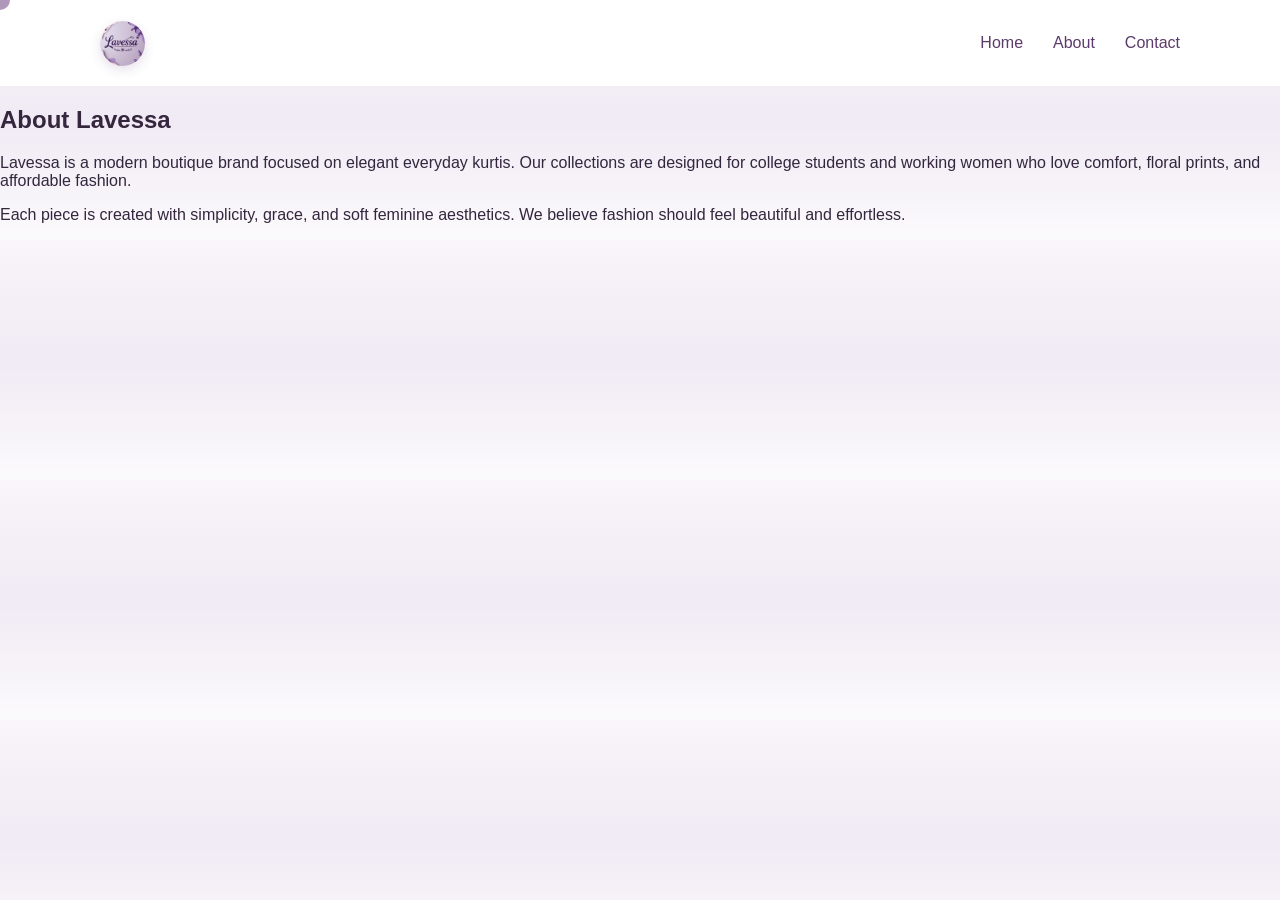
==== about.html @ 00d60cc3 "Initial commit" ====
<!DOCTYPE html>
<html>

<head>
  <meta name="viewport" content="width=device-width, initial-scale=1.0">

    <title>About Lavessa</title>
    <link rel="stylesheet" href="style.css">
</head>

<body>

    <!-- Custom Cursor -->
    <div class="custom-cursor" id="custom-cursor"></div>

    <nav>
        <img src="logo.png" class="logo">

        <ul class="menu">
            <li><a href="index.html">Home</a></li>
            <li><a href="about.html">About</a></li>
            <li><a href="contact.html">Contact</a></li>
        </ul>
    </nav>

    <section class="about-page">

        <h1>About Lavessa</h1>

        <p>
            Lavessa is a modern boutique brand focused on elegant everyday kurtis.
            Our collections are designed for college students and working women
            who love comfort, floral prints, and affordable fashion.
        </p>

        <p>
            Each piece is created with simplicity, grace, and soft feminine aesthetics.
            We believe fashion should feel beautiful and effortless.
        </p>

    </section>

    <script>
        // Custom Cursor Logic
        const cursor = document.getElementById('custom-cursor');
        const interactiveElements = document.querySelectorAll('a, button, .card');

        document.addEventListener('mousemove', (e) => {
            cursor.style.left = e.clientX + 'px';
            cursor.style.top = e.clientY + 'px';
        });

        interactiveElements.forEach(el => {
            el.addEventListener('mouseenter', () => {
                cursor.classList.add('active');
            });
            el.addEventListener('mouseleave', () => {
                cursor.classList.remove('active');
            });
        });
    </script>

</body>

</html>
---- style.css ----
/* ===== BODY ===== */
html {
  scroll-behavior: smooth;
}

body {
  margin: 0;
  font-family: 'Inter', 'Poppins', sans-serif;
  background: linear-gradient(180deg, #f9f5fa, #f0eaf4, #fbfafc);
  color: #33263d;
  cursor: none;
}

/* Custom Cursor */
.custom-cursor {
  position: fixed;
  top: 0;
  left: 0;
  width: 20px;
  height: 20px;
  border-radius: 50%;
  background-color: rgba(96, 50, 117, 0.5);
  /* Lavessa Plum with opacity */
  pointer-events: none;
  z-index: 99999;
  transform: translate(-50%, -50%);
  transition: transform 0.1s ease, background-color 0.3s ease, width 0.3s ease, height 0.3s ease;
}

.custom-cursor.active {
  transform: translate(-50%, -50%) scale(2);
  background-color: rgba(96, 50, 117, 0.2);
}

/* ===== NAVBAR ===== */
nav {
  position: sticky;
  top: 0;
  z-index: 10000;
  display: flex;
  align-items: center;
  justify-content: space-between;
  padding: 18px 100px;
  background: white;
}

.logo {
  height: 45px;
  border-radius: 24px;
  box-shadow: 0 4px 12px rgba(96, 50, 117, 0.15);
  transition: transform 0.3s ease, box-shadow 0.3s ease;
}

.logo:hover {
  transform: scale(1.05);
  box-shadow: 0 6px 16px rgba(96, 50, 117, 0.25);
}

/* ===== MENU ===== */
.menu {
  list-style: none;
  display: flex;
  gap: 30px;
  align-items: center;
}

.menu li {
  position: relative;
}

.menu a {
  text-decoration: none;
  color: #4a2b5b;
  /* Darker plum */
  font-weight: 500;
}

/* ===== DROPDOWN ===== */
.dropdown-menu {
  position: absolute;
  top: 120%;
  left: 0;
  background: white;
  border-radius: 14px;
  box-shadow: 0 14px 35px rgba(100, 50, 115, 0.18);
  padding: 10px 0;
  display: none;
  min-width: 240px;
  z-index: 10001;
}

.dropdown-menu li {
  padding: 10px 20px;
  white-space: nowrap;
}

.dropdown-menu li a {
  color: #4a2b5b;
}

.dropdown:hover .dropdown-menu {
  display: block;
}

/* ===== HERO ===== */
/* HERO SECTION */
.hero {
  position: relative;
  padding: 160px 80px;
  background: linear-gradient(135deg, #f6edf9, #efe3f7, #faf8fc);
  overflow: hidden;
}

.hero::before {
  content: "";
  position: absolute;
  width: 700px;
  height: 700px;
  background: #e6d5f3;
  border-radius: 50%;
  top: -250px;
  right: -250px;
  filter: blur(160px);
  opacity: 0.6;
  animation: glowPulse 6s ease-in-out infinite;
  z-index: 0;
}

@keyframes glowPulse {
  0% {
    transform: scale(1);
    opacity: 0.6;
  }

  50% {
    transform: scale(1.1);
    opacity: 0.75;
  }

  100% {
    transform: scale(1);
    opacity: 0.6;
  }
}

/* Hero text animation */
.hero-text h1 {
  font-family: 'Playfair Display', serif;
  font-size: 72px;
  line-height: 1.1;
  color: #2e1a38;
  /* Very dark rich plum */
  animation: fadeUp 1.2s ease forwards;
  opacity: 0;
  margin-bottom: 20px;
}

.hero-text p {
  font-size: 18px;
  color: #4a2b5b;
  animation: fadeUp 1.8s ease forwards;
  opacity: 0;
  max-width: 80%;
}

/* Text animation */
@keyframes fadeUp {
  from {
    transform: translateY(40px);
    opacity: 0;
  }

  to {
    transform: translateY(0);
    opacity: 1;
  }
}

.hero-cards {
  position: relative;
  width: 420px;
  height: 440px;
}

/* Individual floating cards */
.mini-card {
  position: absolute;
  width: 230px;
  border-radius: 22px;
  overflow: hidden;
  box-shadow: 0 30px 70px rgba(122, 78, 138, 0.25);
  animation: floatSoft 6s ease-in-out infinite;
  transition: 0.4s ease;
}

.mini-card img {
  width: 100%;
  height: 320px;
  object-fit: cover;
}

/* Floating effect */
@keyframes floatSoft {
  0% {
    transform: translateY(0);
  }

  50% {
    transform: translateY(-18px);
  }

  100% {
    transform: translateY(0);
  }
}

/* Stagger movement */
.card1 {
  left: 0;
  top: 50px;
}

.card2 {
  right: 0;
  top: 0;
  animation-delay: 1s;
}

.card3 {
  left: 100px;
  bottom: 0;
  animation-delay: 2s;
}

/* Soft hover lift */
.mini-card:hover {
  transform: translateY(-10px) scale(1.03);
}

/* FLOATING HERO IMAGES */
.hero-gallery {
  position: relative;
  width: 50%;
  height: 600px;
}

.hero-img {
  position: absolute;
  border-radius: 24px;
  box-shadow: 0 30px 60px rgba(96, 50, 117, 0.2);
  animation: float 7s ease-in-out infinite;
  object-fit: cover;
  transition: transform 0.5s ease;
}

.hero-img:hover {
  transform: scale(1.05) translateY(-10px);
  z-index: 10;
}

.img1 {
  width: 280px;
  height: 380px;
  top: 20px;
  right: 80px;
  z-index: 2;
}

.img2 {
  width: 220px;
  height: 320px;
  top: 180px;
  right: 300px;
  z-index: 3;
  animation-delay: 1.5s;
}

.img3 {
  width: 240px;
  height: 340px;
  bottom: 20px;
  right: 120px;
  z-index: 1;
  animation-delay: 3s;
}

@keyframes float {
  0% {
    transform: translateY(0);
  }

  50% {
    transform: translateY(-20px);
  }

  100% {
    transform: translateY(0);
  }
}

/* ===== CATEGORY PAGE ===== */
.category-page {
  position: relative;
  z-index: 1;
  padding: 80px 60px;
}

.category-page h1 {
  font-family: 'Playfair Display', serif;
  font-size: 42px;
  color: #2e1a38;
  margin-bottom: 30px;
}

.category-page .card img {
  height: 200px;
  object-fit: cover;
}

/* ===== CARDS ===== */
.card-container {
  display: grid;
  grid-template-columns: repeat(3, 1fr);
  gap: 40px;
  max-width: 1200px;
  margin: 60px auto;
}

.card {
  background: white;
  border-radius: 22px;
  padding: 18px;
  box-shadow: 0 20px 50px rgba(96, 50, 117, 0.08);
  transition: all 0.4s cubic-bezier(0.175, 0.885, 0.32, 1.275);
  text-align: center;
  position: relative;
  overflow: hidden;
}

.card:hover {
  transform: translateY(-12px);
  box-shadow: 0 30px 60px rgba(96, 50, 117, 0.15);
}

.card .img-container {
  overflow: hidden;
  border-radius: 16px;
  margin-bottom: 15px;
  position: relative;
}

.card img {
  width: 100%;
  height: 360px;
  object-fit: cover;
  transition: transform 0.7s ease;
  border-radius: 16px;
}

.card:hover img {
  transform: scale(1.08);
}

.card h3 {
  font-family: 'Playfair Display', serif;
  color: #2e1a38;
  font-size: 22px;
  margin: 10px 0 5px;
}

.simple-card {
  display: flex;
  justify-content: space-between;
  align-items: center;
  padding: 25px;
}



/* ===== PRODUCT PAGE ===== */
.products {
  padding: 100px 60px;
  text-align: center;
  background: #faf8fb;
}

.product-page {
  display: flex;
  gap: 50px;
  padding: 50px;
}

.product-img {
  width: 320px;
  border-radius: 12px;
}

/* ===== ORDER BUTTON ===== */
.order-btn {
  display: inline-block;
  background: #603275;
  /* Rich deeper plum */
  color: white;
  border: none;
  padding: 10px 18px;
  border-radius: 8px;
  cursor: pointer;
  margin-top: 10px;
  transition: 0.3s;
}

.order-btn:hover {
  background: #4a2b5b;
}

/* ===== FOOTER ===== */
footer {
  text-align: center;
  padding: 20px;
  background: white;
  margin-top: 40px;
}

body {
  animation: fadeIn 0.8s ease;
}

@keyframes fadeIn {
  from {
    opacity: 0;
  }

  to {
    opacity: 1;
  }
}


.hero-image img {
  width: 380px;
  border-radius: 24px;
  box-shadow: 0 30px 70px rgba(122, 78, 138, 0.2);
  animation: floatImage 6s ease-in-out infinite,
    fadeInRight 1.2s ease forwards;
  opacity: 0;
}

/* Floating Animation */
@keyframes floatSoft {
  0% {
    transform: translateY(0px);
  }

  25% {
    transform: translateY(-12px);
  }

  50% {
    transform: translateY(-20px);
  }

  75% {
    transform: translateY(-12px);
  }

  100% {
    transform: translateY(0px);
  }
}

.mini-card {
  animation: floatSoft 6s ease-in-out infinite;
}

.card1 {
  animation-delay: 0s;
}

.card2 {
  animation-delay: 1s;
}

.card3 {
  animation-delay: 2s;
}

.hero img,
.card img {
  transition: transform 0.4s ease, box-shadow 0.4s ease;
}

.hero img:hover,
.card img:hover {
  transform: scale(1.06);
  box-shadow: 0 25px 60px rgba(122, 78, 138, 0.25);
}

.card {
  background: white;
  border-radius: 24px;
  padding: 20px;
  box-shadow: 0 25px 60px rgba(122, 78, 138, 0.12);
  transition: all 0.4s ease;
  animation: cardFade 1s ease forwards;
  opacity: 0;
}

@keyframes cardFade {
  from {
    opacity: 0;
    transform: translateY(30px);
  }

  to {
    opacity: 1;
    transform: translateY(0);
  }
}

/* Soft boutique hover */
.card:hover {
  transform: translateY(-12px);
  box-shadow: 0 35px 75px rgba(122, 78, 138, 0.2);
}

/* Smooth image zoom */
.card img {
  width: 100%;
  height: 300px;
  object-fit: cover;
  border-radius: 16px;
  transition: transform 0.5s ease;
}

.card:hover img {
  transform: scale(1.06);
}

.hero-btn,
.order-btn {
  background: linear-gradient(135deg, #603275, #9e6bb0);
  border: none;
  border-radius: 12px;
  padding: 12px 26px;
  color: white;
  font-weight: 500;
  letter-spacing: 0.5px;
  transition: all 0.4s ease;
}

.hero-btn:hover,
.order-btn:hover {
  transform: translateY(-3px);
  box-shadow: 0 12px 35px rgba(96, 50, 117, 0.35);
}

/* HERO SECTION OVERRIDES */
.hero {
  position: relative;
  padding: 120px 80px 180px;
  background: linear-gradient(135deg, #f9f5fa, #f0eaf4, #fbfafc);
  overflow: hidden;
  display: flex;
  align-items: center;
  min-height: 80vh;
}

.hero-content {
  display: flex;
  justify-content: space-between;
  align-items: center;
  max-width: 1400px;
  width: 100%;
  margin: auto;
  gap: 40px;
  position: relative;
  z-index: 2;
}

/* TEXT LAYER */
.hero-text {
  width: 50%;
  padding: 40px 0;
  text-align: left;
}

.hero-text h1,
.hero-text p,
.hero-btn {
  animation: luxuryReveal 1.2s ease forwards;
}

@keyframes luxuryReveal {
  from {
    opacity: 0;
    transform: translateY(30px);
  }

  to {
    opacity: 1;
    transform: translateY(0);
  }
}

.hero-btn::after {
  content: "";
  position: absolute;
  top: 0;
  left: -100%;
  width: 100%;
  height: 100%;
  background: linear-gradient(120deg,
      transparent,
      rgba(255, 255, 255, 0.4),
      transparent);
  transition: 0.6s;
}

.hero-btn:hover::after {
  left: 100%;
}

/* Remove duplicate hero text class since it was rewritten above */



/* FULL SCREEN INTRO */
.logo-intro {
  position: fixed;
  top: 0;
  left: 0;
  width: 100%;
  height: 100vh;
  background: linear-gradient(135deg, #f6edf9, #efe3f7, #faf8fc);
  display: flex;
  align-items: center;
  justify-content: center;
  z-index: 20000;
  animation: fadeOutIntro 3s ease forwards;
}

/* INTRO SCREEN */
.logo-intro {
  position: fixed;
  inset: 0;
  background: linear-gradient(135deg, #f6edf9, #efe3f7, #faf8fc);
  display: flex;
  align-items: center;
  justify-content: center;
  z-index: 20000;
  animation: introFade 2.5s ease forwards;
}

/* Logo animation */
.intro-logo {
  width: 180px;
  border-radius: 40px;
  box-shadow: 0 10px 30px rgba(96, 50, 117, 0.2);
  animation: moveToCorner 2.5s ease forwards;
}

/* Move logo to top-left */
@keyframes moveToCorner {
  0% {
    transform: scale(1);
  }

  60% {
    transform: scale(1);
  }

  100% {
    transform: translate(-40vw, -40vh) scale(0.35);
  }
}

/* Fade out overlay */
@keyframes introFade {
  0% {
    opacity: 1;
  }

  85% {
    opacity: 1;
  }

  100% {
    opacity: 0;
    visibility: hidden;
  }
}

.menu i {
  margin-right: 6px;
  font-size: 14px;
}

.menu a {
  display: flex;
  align-items: center;
  gap: 6px;
  color: #5b3b6b;
  transition: 0.3s ease;
}

.menu a:hover {
  color: #7a4e8a;
  transform: translateY(-2px);
}

.search-box {
  display: none;
  text-align: center;
  padding: 20px;
}

.search-box input {
  width: 300px;
  padding: 10px;
  border-radius: 8px;
  border: 1px solid #ccc;
}

.fade-card {
  animation: fadeIn 0.6s ease forwards;
  opacity: 0;
}

@keyframes fadeIn {
  from {
    opacity: 0;
    transform: translateY(20px);
  }

  to {
    opacity: 1;
    transform: translateY(0);
  }
}

.card {
  opacity: 0;
  transform: translateY(40px);
  transition: 0.8s ease;
}

.card.show {
  opacity: 1;
  transform: translateY(0);
}

.hero-animation {
  position: absolute;
  top: 0;
  left: 0;
  width: 100%;
  height: 100%;
  z-index: 1;
  /* behind text */
}

.hero-text {
  position: relative;
  z-index: 3;
  /* above images */
}

/* ===== CATEGORY SECTION ===== */
.categories-section {
  padding: 100px 80px;
  background: white;
}

.section-title {
  text-align: center;
  margin-bottom: 60px;
}

.section-title h2 {
  font-family: 'Playfair Display', serif;
  font-size: 48px;
  color: #2e1a38;
  margin-bottom: 10px;
}

.section-title p {
  color: #603275;
  font-size: 18px;
}

.category-grid {
  display: grid;
  grid-template-columns: repeat(3, 1fr);
  gap: 30px;
  max-width: 1400px;
  margin: 0 auto;
}

.category-card {
  position: relative;
  border-radius: 24px;
  overflow: hidden;
  height: 450px;
  display: block;
  text-decoration: none;
}

.category-card img {
  width: 100%;
  height: 100%;
  object-fit: cover;
  transition: transform 0.8s ease;
}

.category-card::after {
  content: '';
  position: absolute;
  inset: 0;
  background: linear-gradient(to top, rgba(46, 26, 56, 0.8) 0%, transparent 60%);
}

.category-card:hover img {
  transform: scale(1.1);
}

.category-info {
  position: absolute;
  bottom: 30px;
  left: 30px;
  z-index: 2;
  color: white;
}

.category-info h3 {
  font-family: 'Playfair Display', serif;
  font-size: 32px;
  margin-bottom: 10px;
}

.explore-btn {
  display: inline-block;
  padding: 8px 20px;
  border: 1px solid white;
  border-radius: 30px;
  font-size: 14px;
  transition: all 0.3s ease;
  background: rgba(255, 255, 255, 0.1);
  backdrop-filter: blur(4px);
}

.category-card:hover .explore-btn {
  background: white;
  color: #2e1a38;
}

/* ===== INTERACTIVE PRODUCT CAROUSEL ===== */
.product-carousel-section {
  padding: 60px 80px;
  background: white;
  width: 100%;
  max-width: 1400px;
  margin: 0 auto;
}

.carousel-header {
  display: flex;
  justify-content: space-between;
  align-items: center;
  margin-bottom: 30px;
}

.carousel-header h2 {
  font-family: 'Playfair Display', serif;
  font-size: 36px;
  color: #2e1a38;
}

.view-all-btn {
  font-size: 16px;
  color: #603275;
  text-decoration: none;
  border-bottom: 1px solid #603275;
  padding-bottom: 2px;
  transition: color 0.3s ease;
}

.view-all-btn:hover {
  color: #2e1a38;
  border-color: #2e1a38;
}

.carousel-container {
  display: flex;
  align-items: center;
  position: relative;
}

.carousel-btn {
  background: white;
  color: #2e1a38;
  border: 1px solid #e0d5e6;
  border-radius: 50%;
  width: 48px;
  height: 48px;
  display: flex;
  align-items: center;
  justify-content: center;
  cursor: pointer;
  z-index: 10;
  box-shadow: 0 4px 15px rgba(96, 50, 117, 0.1);
  transition: all 0.3s ease;
  flex-shrink: 0;
}

.carousel-btn:hover {
  background: #603275;
  color: white;
  border-color: #603275;
  cursor: none;
}

.prev-btn {
  margin-right: 20px;
}

.next-btn {
  margin-left: 20px;
}

.carousel-track-container {
  overflow: hidden;
  width: 100%;
  border-radius: 12px;
}

.carousel-track {
  display: flex;
  transition: transform 0.5s cubic-bezier(0.25, 0.8, 0.25, 1);
}

.carousel-slide {
  min-width: calc(100% / 4);
  /* Display 4 slides at a time */
  padding: 0 10px;
  box-sizing: border-box;
}

.carousel-slide a {
  text-decoration: none;
  display: block;
}

.slide-img-wrapper {
  position: relative;
  overflow: hidden;
  border-radius: 16px;
  background: #fdfafd;
  /* light placeholder back */
  aspect-ratio: 3 / 4;
}

.slide-img-wrapper img {
  width: 100%;
  height: 100%;
  object-fit: cover;
  transition: transform 0.5s ease;
}

.carousel-slide:hover img {
  transform: scale(1.05);
}

.badge {
  position: absolute;
  top: 15px;
  left: 15px;
  background: rgba(255, 255, 255, 0.9);
  color: #2e1a38;
  padding: 4px 12px;
  font-size: 12px;
  font-weight: 600;
  border-radius: 20px;
  box-shadow: 0 2px 10px rgba(0, 0, 0, 0.1);
}

.new-badge {
  background: #603275;
  color: white;
}

.slide-info {
  margin-top: 15px;
  text-align: center;
}

.slide-info h4 {
  font-family: 'Inter', sans-serif;
  font-size: 16px;
  font-weight: 500;
  color: #2e1a38;
  margin-bottom: 6px;
  white-space: nowrap;
  overflow: hidden;
  text-overflow: ellipsis;
}

.slide-info p {
  color: #7a7a7a;
  font-size: 14px;
}

.slide-info span {
  color: #2e1a38;
  font-weight: 600;
}

/* Pagination Dots */
.carousel-nav {
  display: flex;
  justify-content: center;
  align-items: center;
  margin-top: 30px;
  gap: 10px;
}

.carousel-dot {
  width: 8px;
  height: 8px;
  border-radius: 50%;
  background: #e0d5e6;
  border: none;
  cursor: pointer;
  transition: all 0.3s ease;
  padding: 0;
}

.carousel-dot.active {
  background: #603275;
  transform: scale(1.4);
}

/* ===== ABOUT BRAND ===== */
.about-brand {
  display: flex;
  align-items: center;
  padding: 120px 80px;
  background: #fdfafd;
  gap: 80px;
  max-width: 1400px;
  margin: 0 auto;
}

.about-content {
  flex: 1;
}

.about-content h2 {
  font-family: 'Playfair Display', serif;
  font-size: 48px;
  color: #2e1a38;
  margin-bottom: 24px;
}

.about-content p {
  font-size: 18px;
  line-height: 1.8;
  color: #4a2b5b;
}

.about-image {
  flex: 1;
  border-radius: 24px;
  overflow: hidden;
  box-shadow: 0 30px 60px rgba(96, 50, 117, 0.15);
}

.about-image img {
  width: 100%;
  height: 500px;
  object-fit: cover;
}

/* ========================================================================= */
/*                          MOBILE RESPONSIVENESS                            */
/* ========================================================================= */

@media (max-width: 768px) {

  /* Disable Custom Cursor on Mobile */
  .custom-cursor {
    display: none !important;
  }

  body,
  a,
  button,
  .card,
  .carousel-btn,
  .carousel-dot,
  .mini-card:hover {
    cursor: auto !important;
  }

  /* Typography Adjustments */
  .hero-text h1 {
    font-size: 42px;
  }

  .section-title h2,
  .about-content h2 {
    font-size: 32px;
  }

  .carousel-header h2 {
    font-size: 28px;
  }

  .category-page h1 {
    font-size: 32px;
  }

  /* Navbar */
  nav {
    padding: 15px 20px;
  }

  .menu {
    gap: 15px;
    font-size: 14px;
  }

  .logo {
    height: 35px;
  }

  /* Hero Section */
  .hero {
    flex-direction: column;
    padding: 100px 20px 60px;
    text-align: center;
  }

  .hero-content {
    flex-direction: column;
    gap: 60px;
  }

  .hero-text {
    width: 100%;
    text-align: center;
    padding: 0;
  }

  .hero-text p {
    max-width: 100%;
    margin: 0 auto 30px;
  }

  .hero-gallery {
    width: 100%;
    height: 400px;
    /* Reduced height */
  }

  .hero-img {
    position: absolute;
  }

  .img1 {
    width: 180px;
    height: 260px;
    top: 0;
    right: 20px;
  }

  .img2 {
    width: 140px;
    height: 200px;
    top: 120px;
    right: 160px;
  }

  .img3 {
    width: 160px;
    height: 220px;
    bottom: 0;
    right: 60px;
  }

  /* Categories Section */
  .categories-section {
    padding: 60px 20px;
  }

  .category-grid {
    grid-template-columns: 1fr;
    /* Stack vertically */
    gap: 20px;
  }

  .category-card {
    height: 350px;
  }

  /* Interactive Carousel */
  .product-carousel-section {
    padding: 40px 20px;
  }

  .carousel-slide {
    min-width: 100%;
    /* Show 1 item at a time */
  }

  .carousel-btn {
    width: 36px;
    height: 36px;
  }

  .prev-btn {
    margin-right: 10px;
  }

  .next-btn {
    margin-left: 10px;
  }

  .slide-img-wrapper {
    aspect-ratio: auto;
    /* Let it scale naturally */
    height: 400px;
  }

  /* About Brand Section */
  .about-brand {
    flex-direction: column;
    padding: 60px 20px;
    gap: 40px;
    text-align: center;
  }

  .about-image img {
    height: 300px;
  }

  /* Generic Pages (Category Pages, Product Lists) */
  .category-page {
    padding: 40px 20px;
  }

  .card-container {
    grid-template-columns: 1fr;
    /* Stack vertically */
    margin: 30px auto;
  }

  /* Individual Product Pages */
  .product-page {
    flex-direction: column;
    padding: 20px;
    gap: 30px;
  }

  .product-img {
    width: 100%;
    /* Full width */
    max-width: 400px;
    /* Cap it */
    margin: 0 auto;
    display: block;
  }

  .colors {
    justify-content: center;
  }
}

/* ===== MOBILE RESPONSIVENESS ===== */
@media (max-width: 768px) {

  /* Disable Custom Cursor on Touch Devices */
  .custom-cursor {
    display: none !important;
  }

  body {
    cursor: auto;
  }

  /* Navigation */
  nav {
    padding: 15px 20px;
    flex-wrap: wrap;
    justify-content: center;
    gap: 15px;
  }

  .menu {
    width: 100%;
    justify-content: center;
    gap: 20px;
  }

  .logo {
    height: 35px;
  }

  .menu i {
    font-size: 24px;
  }

  /* Hero Section */
  .hero {
    padding: 100px 30px 60px;
    flex-direction: column;
    text-align: center;
    min-height: auto;
  }

  .hero-text {
    width: 100%;
    padding: 20px 0;
    text-align: center;
  }

  .hero-text h1 {
    font-size: 42px;
  }

  .hero-text p {
    max-width: 100%;
    margin: 0 auto;
  }

  .hero-gallery {
    width: 100%;
    max-width: 350px;
    height: 380px;
    margin: 30px auto 0;
  }

  .img1 {
    width: 160px;
    height: 220px;
    right: 10px;
    top: 0;
    z-index: 2;
  }

  .img2 {
    width: 140px;
    height: 200px;
    left: 10px;
    top: 60px;
    z-index: 1;
  }

  .img3 {
    width: 150px;
    height: 210px;
    right: 60px;
    top: 150px;
    bottom: auto;
    z-index: 3;
  }

  /* Categories Section */
  .categories-section {
    padding: 60px 20px;
  }

  .section-title h2 {
    font-size: 32px;
  }

  .category-grid {
    grid-template-columns: 1fr;
    gap: 30px;
  }

  /* Shared Grids (Card Container) */
  .card-container {
    grid-template-columns: 1fr;
    /* Stack columns */
    padding: 0 20px;
  }

  /* Product Carousel Section */
  .carousel-slide {
    min-width: 100%;
    /* Show 1 item at a time */
  }

  .prev-btn,
  .next-btn {
    display: none;
    /* Hide arrows on mobile to save space */
  }

  /* About Brand Section */
  .about-brand {
    flex-direction: column;
    padding: 60px 20px;
    text-align: center;
    gap: 40px;
  }

  .about-content {
    width: 100%;
  }

  /* Product Pages */
  .product-page {
    flex-direction: column;
    padding: 20px;
    align-items: center;
    text-align: center;
  }

  .product-img {
    width: 100%;
    max-width: 320px;
  }

  /* Other Pages */
  .about-page,
  .contact-page,
  .products {
    padding: 40px 20px;
  }
}
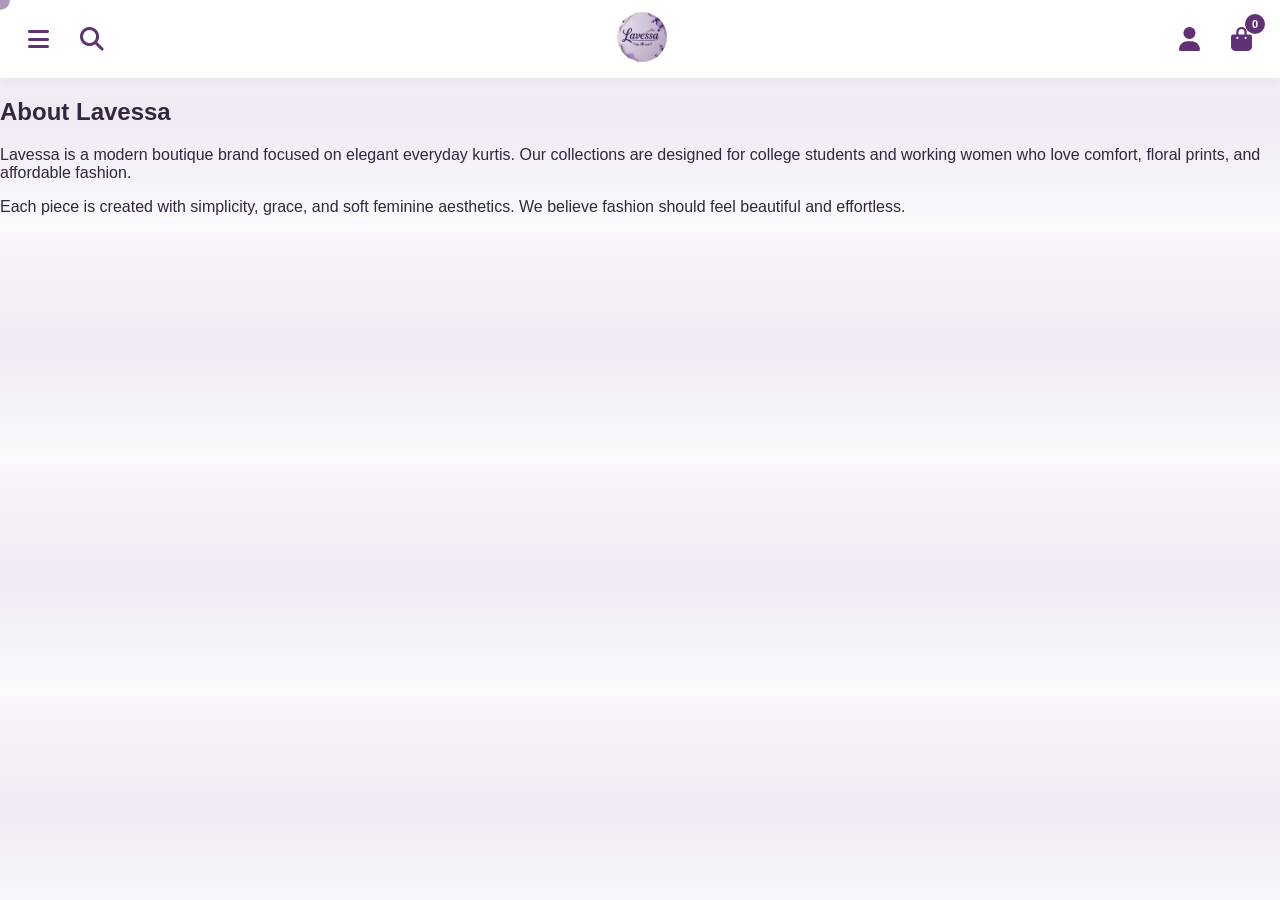
==== commit 152af378: "Complete mobile-first redesign: Email/Phone login, fixed screen shifting, swipe carousel, circular l" ====
--- a/about.html
+++ b/about.html
@@ -3,7 +3,7 @@
 
 <head>
   <meta name="viewport" content="width=device-width, initial-scale=1.0">
-
+    <link rel="stylesheet" href="https://cdnjs.cloudflare.com/ajax/libs/font-awesome/6.5.0/css/all.min.css">
     <title>About Lavessa</title>
     <link rel="stylesheet" href="style.css">
 </head>
@@ -13,15 +13,89 @@
     <!-- Custom Cursor -->
     <div class="custom-cursor" id="custom-cursor"></div>
 
-    <nav>
-        <img src="logo.png" class="logo">
-
-        <ul class="menu">
-            <li><a href="index.html">Home</a></li>
-            <li><a href="about.html">About</a></li>
-            <li><a href="contact.html">Contact</a></li>
-        </ul>
+    <!-- NEW NAVBAR -->
+    <nav class="new-navbar">
+      <!-- Left Section: Menu & Search -->
+      <div class="nav-left">
+        <button class="nav-icon menu-toggle" id="menuToggle">
+          <i class="fa-solid fa-bars"></i>
+        </button>
+        <button class="nav-icon search-toggle" id="searchToggle">
+          <i class="fa-solid fa-magnifying-glass"></i>
+        </button>
+      </div>
+
+      <!-- Center: Logo -->
+      <div class="nav-center">
+        <a href="index.html">
+          <img src="logo.png" class="logo">
+        </a>
+      </div>
+
+      <!-- Right Section: Profile & Cart -->
+      <div class="nav-right">
+        <button class="nav-icon profile-toggle" id="profileToggle">
+          <i class="fa-solid fa-user"></i>
+        </button>
+        <button class="nav-icon" id="cartToggle" onclick="openCart()">
+          <i class="fa-solid fa-bag-shopping"></i>
+          <span class="cart-badge" id="cart-count">0</span>
+        </button>
+      </div>
     </nav>
+
+    <!-- SIDEBAR MENU -->
+    <div class="sidebar-menu" id="sidebarMenu">
+      <div class="sidebar-header">
+        <h2>Menu</h2>
+        <button class="close-btn" id="closeSidebar">
+          <i class="fa-solid fa-times"></i>
+        </button>
+      </div>
+      <div class="sidebar-content">
+        <div class="sidebar-section">
+          <h3>Categories</h3>
+          <a href="floral.html" class="sidebar-link sub-link">Floral Printed Kurtis</a>
+          <a href="peplum.html" class="sidebar-link sub-link">Peplum Kurtis</a>
+          <a href="kurta sets.html" class="sidebar-link sub-link">Kurta Sets</a>
+        </div>
+      </div>
+    </div>
+
+    <!-- SEARCH PANEL -->
+    <div class="search-panel" id="searchPanel">
+      <div class="search-header">
+        <input type="text" class="search-input" id="searchInput" placeholder="Search products...">
+        <button class="search-close" id="searchClose">
+          <i class="fa-solid fa-times"></i>
+        </button>
+      </div>
+      <div class="search-suggestions" id="searchSuggestions">
+        <!-- Suggestions will populate here -->
+      </div>
+    </div>
+
+    <!-- PROFILE MODAL -->
+    <div class="profile-modal" id="profileModal">
+      <div class="modal-content">
+        <button class="modal-close" id="profileClose">
+          <i class="fa-solid fa-times"></i>
+        </button>
+        <h2>Sign In</h2>
+        <form class="profile-form" id="profileForm">
+          <input type="text" placeholder="Full Name" id="userName" required>
+          <input type="email" placeholder="Email (optional)" id="userEmail">
+          <input type="tel" placeholder="Phone Number (optional)" id="userPhone">
+          <div class="error-message" id="loginError"></div>
+          <button type="submit" class="login-btn">Login</button>
+        </form>
+        <div class="or-divider">Or continue as guest</div>
+        <button class="guest-btn" onclick="closeProfileModal()">Browse as Guest</button>
+      </div>
+    </div>
+
+    <!-- Overlay for modals -->
+    <div class="modal-overlay" id="modalOverlay"></div>
 
     <section class="about-page">
 
@@ -41,23 +115,223 @@
     </section>
 
     <script>
-        // Custom Cursor Logic
-        const cursor = document.getElementById('custom-cursor');
-        const interactiveElements = document.querySelectorAll('a, button, .card');
-
+      // Sample products for search suggestions
+      const allProducts = [
+        { name: "Floral Whisper Suit", price: "Rs. 1,699", image: "Floral1.jpeg" },
+        { name: "Emerald Green Peplum", price: "Rs. 1,599", image: "peplum green.jpg" },
+        { name: "Regal Purple Set", price: "Rs. 1,999", image: "peplum purple.jpg" },
+        { name: "Azure Blue Printed", price: "Rs. 1,299", image: "printed blue.jpg" },
+        { name: "Crimson Red Wear", price: "Rs. 1,299", image: "printed red.jpg" },
+        { name: "Pristine White Set", price: "Rs. 2,499", image: "white (1).jpg" },
+        { name: "Embroidered Black", price: "Rs. 1,899", image: "peplum black.jpg" }
+      ];
+
+      // DOM Elements
+      const menuToggle = document.getElementById('menuToggle');
+      const sidebarMenu = document.getElementById('sidebarMenu');
+      const closeSidebar = document.getElementById('closeSidebar');
+      const searchToggle = document.getElementById('searchToggle');
+      const searchPanel = document.getElementById('searchPanel');
+      const searchClose = document.getElementById('searchClose');
+      const searchInput = document.getElementById('searchInput');
+      const searchSuggestions = document.getElementById('searchSuggestions');
+      const profileToggle = document.getElementById('profileToggle');
+      const profileModal = document.getElementById('profileModal');
+      const profileClose = document.getElementById('profileClose');
+      const modalOverlay = document.getElementById('modalOverlay');
+
+      // Sidebar Menu Toggle
+      menuToggle.addEventListener('click', () => {
+        sidebarMenu.classList.add('active');
+        modalOverlay.classList.add('active');
+      });
+
+      closeSidebar.addEventListener('click', () => {
+        sidebarMenu.classList.remove('active');
+        modalOverlay.classList.remove('active');
+      });
+
+      // Close sidebar when clicking on a link
+      const sidebarLinks = document.querySelectorAll('.sidebar-link');
+      sidebarLinks.forEach(link => {
+        link.addEventListener('click', () => {
+          sidebarMenu.classList.remove('active');
+          modalOverlay.classList.remove('active');
+        });
+      });
+
+      // Search Panel Toggle
+      searchToggle.addEventListener('click', () => {
+        searchPanel.classList.add('active');
+        modalOverlay.classList.add('active');
+        searchInput.focus();
+        if (searchSuggestions.children.length === 0) {
+          loadSearchSuggestions();
+        }
+      });
+
+      searchClose.addEventListener('click', () => {
+        searchPanel.classList.remove('active');
+        modalOverlay.classList.remove('active');
+      });
+
+      // Load search suggestions
+      function loadSearchSuggestions(query = '') {
+        searchSuggestions.innerHTML = '';
+        let products = allProducts;
+
+        if (query.trim() !== '') {
+          products = allProducts.filter(p =>
+            p.name.toLowerCase().includes(query.toLowerCase())
+          );
+        }
+
+        if (products.length === 0) {
+          searchSuggestions.innerHTML = '<p style="text-align: center; color: #999; padding: 20px;">No products found</p>';
+          return;
+        }
+
+        products.forEach(product => {
+          const card = document.createElement('div');
+          card.className = 'search-product-card';
+          card.innerHTML = `
+            <img src="${product.image}" alt="${product.name}" class="search-product-img">
+            <div class="search-product-info">
+              <h4>${product.name}</h4>
+              <p>${product.price}</p>
+            </div>
+          `;
+          card.style.cursor = 'pointer';
+          card.addEventListener('click', () => {
+            searchPanel.classList.remove('active');
+            modalOverlay.classList.remove('active');
+            alert(`Added to cart: ${product.name}`);
+          });
+          searchSuggestions.appendChild(card);
+        });
+      }
+
+      // Search input listener
+      searchInput.addEventListener('input', (e) => {
+        loadSearchSuggestions(e.target.value);
+      });
+
+      // Profile Modal Toggle
+      profileToggle.addEventListener('click', () => {
+        profileModal.classList.add('active');
+        modalOverlay.classList.add('active');
+      });
+
+      profileClose.addEventListener('click', () => {
+        profileModal.classList.remove('active');
+        modalOverlay.classList.remove('active');
+      });
+
+      function closeProfileModal() {
+        profileModal.classList.remove('active');
+        modalOverlay.classList.remove('active');
+      }
+
+      // Profile form submission
+      const profileForm = document.querySelector('.profile-form');
+      profileForm.addEventListener('submit', (e) => {
+        e.preventDefault();
+        const name = document.getElementById('userName').value.trim();
+        const email = document.getElementById('userEmail').value.trim();
+        const phone = document.getElementById('userPhone').value.trim();
+        const errorMsg = document.getElementById('loginError');
+
+        // Reset error message
+        errorMsg.textContent = '';
+
+        // Validate name
+        if (!name) {
+          errorMsg.textContent = 'Please enter your name.';
+          return;
+        }
+
+        // Check if either email or phone is filled
+        if (!email && !phone) {
+          errorMsg.textContent = 'Please enter Email or Phone Number.';
+          return;
+        }
+
+        // Login successful
+        localStorage.setItem('userProfile', JSON.stringify({ name, email, phone }));
+        alert(`Welcome ${name}! Login successful 💜`);
+        closeProfileModal();
+        profileForm.reset();
+      });
+
+      // Close modals when clicking overlay
+      modalOverlay.addEventListener('click', () => {
+        sidebarMenu.classList.remove('active');
+        searchPanel.classList.remove('active');
+        profileModal.classList.remove('active');
+        modalOverlay.classList.remove('active');
+      });
+
+      // Cart functionality
+      function openCart() {
+        alert("Cart page coming soon 🛍");
+      }
+
+      function addToCart(product) {
+        let cart = JSON.parse(localStorage.getItem("cart")) || [];
+        cart.push(product);
+        localStorage.setItem("cart", JSON.stringify(cart));
+        updateCartCount();
+      }
+
+      function updateCartCount() {
+        let cart = JSON.parse(localStorage.getItem("cart")) || [];
+        document.getElementById("cart-count").innerText = cart.length;
+      }
+
+      updateCartCount();
+
+      // Prevent scroll when modal is open
+      function toggleBodyScroll(disable) {
+        if (disable) {
+          document.body.style.overflow = 'hidden';
+        } else {
+          document.body.style.overflow = 'auto';
+        }
+      }
+
+      // Update scroll lock when modals change
+      const observer = new MutationObserver(() => {
+        const anyModalActive = sidebarMenu.classList.contains('active') ||
+          searchPanel.classList.contains('active') ||
+          profileModal.classList.contains('active');
+        toggleBodyScroll(anyModalActive);
+      });
+
+      observer.observe(sidebarMenu, { attributes: true });
+      observer.observe(searchPanel, { attributes: true });
+      observer.observe(profileModal, { attributes: true });
+    </script>
+
+    <script>
+      // Custom Cursor Logic
+      const cursor = document.getElementById('custom-cursor');
+      const interactiveElements = document.querySelectorAll('a, button, .card, img[onclick]');
+
+      if (cursor) {
         document.addEventListener('mousemove', (e) => {
-            cursor.style.left = e.clientX + 'px';
-            cursor.style.top = e.clientY + 'px';
+          cursor.style.left = e.clientX + 'px';
+          cursor.style.top = e.clientY + 'px';
         });
 
         interactiveElements.forEach(el => {
-            el.addEventListener('mouseenter', () => {
-                cursor.classList.add('active');
-            });
-            el.addEventListener('mouseleave', () => {
-                cursor.classList.remove('active');
-            });
+          el.addEventListener('mouseenter', () => {
+            cursor.classList.add('active');
+          });
+          el.addEventListener('mouseleave', () => {
+            cursor.classList.remove('active');
+          });
         });
+      }
     </script>
 
 </body>
--- a/style.css
+++ b/style.css
@@ -9,6 +9,8 @@
   background: linear-gradient(180deg, #f9f5fa, #f0eaf4, #fbfafc);
   color: #33263d;
   cursor: none;
+  overflow-x: hidden;
+  max-width: 100%;
 }
 
 /* Custom Cursor */
@@ -32,81 +34,443 @@
   background-color: rgba(96, 50, 117, 0.2);
 }
 
-/* ===== NAVBAR ===== */
-nav {
+/* ===== NEW NAVBAR ===== */
+.new-navbar {
   position: sticky;
   top: 0;
   z-index: 10000;
   display: flex;
   align-items: center;
   justify-content: space-between;
-  padding: 18px 100px;
+  padding: 12px 20px;
   background: white;
-}
-
-.logo {
-  height: 45px;
-  border-radius: 24px;
-  box-shadow: 0 4px 12px rgba(96, 50, 117, 0.15);
+  box-shadow: 0 2px 12px rgba(96, 50, 117, 0.08);
+}
+
+.nav-left,
+.nav-right {
+  display: flex;
+  gap: 15px;
+  align-items: center;
+}
+
+.nav-center {
+  flex: 1;
+  text-align: center;
+}
+
+.nav-center img {
+  height: 50px;
+  border-radius: 50%;
   transition: transform 0.3s ease, box-shadow 0.3s ease;
-}
-
-.logo:hover {
-  transform: scale(1.05);
-  box-shadow: 0 6px 16px rgba(96, 50, 117, 0.25);
-}
-
-/* ===== MENU ===== */
-.menu {
-  list-style: none;
-  display: flex;
-  gap: 30px;
+  aspect-ratio: 1 / 1;
+  object-fit: cover;
+}
+
+.nav-icon {
+  background: none;
+  border: none;
+  font-size: 24px;
+  color: #603275;
+  cursor: pointer;
+  transition: all 0.3s ease;
+  padding: 8px;
+  display: flex;
   align-items: center;
-}
-
-.menu li {
+  justify-content: center;
   position: relative;
 }
 
-.menu a {
+.nav-icon:hover {
+  color: #7a4e8a;
+  transform: scale(1.1);
+}
+
+.cart-badge {
+  position: absolute;
+  top: -5px;
+  right: -5px;
+  background: #603275;
+  color: white;
+  font-size: 11px;
+  width: 20px;
+  height: 20px;
+  border-radius: 50%;
+  display: flex;
+  align-items: center;
+  justify-content: center;
+  font-weight: 600;
+}
+
+/* ===== SIDEBAR MENU ===== */
+.sidebar-menu {
+  position: fixed;
+  left: -100%;
+  top: 0;
+  width: 280px;
+  height: 100vh;
+  background: linear-gradient(135deg, #f9f5fa, #f0eaf4);
+  z-index: 20000;
+  transition: left 0.4s cubic-bezier(0.25, 0.46, 0.45, 0.94);
+  overflow-y: auto;
+  box-shadow: 2px 0 20px rgba(96, 50, 117, 0.15);
+}
+
+.sidebar-menu.active {
+  left: 0;
+}
+
+.sidebar-header {
+  display: flex;
+  justify-content: space-between;
+  align-items: center;
+  padding: 20px;
+  border-bottom: 1px solid rgba(96, 50, 117, 0.1);
+  background: white;
+}
+
+.sidebar-header h2 {
+  font-family: 'Playfair Display', serif;
+  font-size: 24px;
+  color: #2e1a38;
+  margin: 0;
+}
+
+.close-btn {
+  background: none;
+  border: none;
+  font-size: 24px;
+  color: #603275;
+  cursor: pointer;
+  transition: transform 0.3s ease;
+}
+
+.close-btn:hover {
+  transform: scale(1.1) rotate(90deg);
+}
+
+.sidebar-content {
+  padding: 20px 0;
+}
+
+.sidebar-link {
+  display: block;
+  padding: 12px 20px;
   text-decoration: none;
   color: #4a2b5b;
-  /* Darker plum */
   font-weight: 500;
-}
-
-/* ===== DROPDOWN ===== */
-.dropdown-menu {
+  transition: all 0.3s ease;
+  border-left: 3px solid transparent;
+}
+
+.sidebar-link:hover {
+  background: rgba(96, 50, 117, 0.05);
+  color: #603275;
+  border-left-color: #603275;
+  padding-left: 24px;
+}
+
+.sidebar-section {
+  padding: 15px 0;
+}
+
+.sidebar-section h3 {
+  padding: 10px 20px 5px;
+  color: #603275;
+  font-size: 14px;
+  font-weight: 600;
+  text-transform: uppercase;
+}
+
+.sub-link {
+  padding: 10px 30px !important;
+  font-size: 14px;
+}
+
+/* ===== SEARCH PANEL ===== */
+.search-panel {
+  position: fixed;
+  top: 0;
+  right: -100%;
+  width: 100%;
+  max-width: 500px;
+  height: 100vh;
+  background: white;
+  z-index: 20000;
+  transition: right 0.4s cubic-bezier(0.25, 0.46, 0.45, 0.94);
+  box-shadow: -2px 0 20px rgba(96, 50, 117, 0.15);
+  display: flex;
+  flex-direction: column;
+}
+
+.search-panel.active {
+  right: 0;
+}
+
+.search-header {
+  display: flex;
+  align-items: center;
+  gap: 10px;
+  padding: 15px 20px;
+  border-bottom: 1px solid #f0eaf4;
+  background: white;
+}
+
+.search-input {
+  flex: 1;
+  border: none;
+  padding: 10px 15px;
+  background: #f9f5fa;
+  border-radius: 8px;
+  font-family: 'Poppins', sans-serif;
+  color: #2e1a38;
+  font-size: 14px;
+}
+
+.search-input::placeholder {
+  color: rgba(96, 50, 117, 0.4);
+}
+
+.search-close {
+  background: none;
+  border: none;
+  font-size: 20px;
+  color: #603275;
+  cursor: pointer;
+  transition: transform 0.3s ease;
+}
+
+.search-close:hover {
+  transform: scale(1.1) rotate(90deg);
+}
+
+.search-suggestions {
+  flex: 1;
+  overflow-y: auto;
+  padding: 20px;
+}
+
+.search-product-card {
+  display: flex;
+  gap: 15px;
+  margin-bottom: 15px;
+  padding: 12px;
+  background: #faf8fb;
+  border-radius: 12px;
+  text-decoration: none;
+  transition: all 0.3s ease;
+  cursor: pointer;
+}
+
+.search-product-card:hover {
+  background: #f0eaf4;
+  transform: translateX(5px);
+}
+
+.search-product-img {
+  width: 70px;
+  height: 70px;
+  border-radius: 8px;
+  object-fit: cover;
+}
+
+.search-product-info {
+  flex: 1;
+  display: flex;
+  flex-direction: column;
+  justify-content: center;
+}
+
+.search-product-info h4 {
+  font-size: 14px;
+  color: #2e1a38;
+  margin: 0;
+  font-weight: 600;
+  overflow: hidden;
+  text-overflow: ellipsis;
+  white-space: nowrap;
+}
+
+.search-product-info p {
+  font-size: 12px;
+  color: #7a7a7a;
+  margin: 4px 0 0;
+}
+
+/* ===== PROFILE MODAL ===== */
+.modal-overlay {
+  position: fixed;
+  top: 0;
+  left: 0;
+  width: 100%;
+  height: 100%;
+  background: rgba(0, 0, 0, 0.5);
+  z-index: 19999;
+  opacity: 0;
+  visibility: hidden;
+  transition: all 0.3s ease;
+}
+
+.modal-overlay.active {
+  opacity: 1;
+  visibility: visible;
+}
+
+.profile-modal {
+  position: fixed;
+  top: 50%;
+  left: 50%;
+  transform: translate(-50%, -50%) scale(0.8);
+  z-index: 20001;
+  opacity: 0;
+  visibility: hidden;
+  transition: all 0.3s ease;
+}
+
+.profile-modal.active {
+  opacity: 1;
+  visibility: visible;
+  transform: translate(-50%, -50%) scale(1);
+}
+
+.modal-content {
+  background: white;
+  border-radius: 20px;
+  padding: 30px;
+  width: 90%;
+  max-width: 420px;
+  box-shadow: 0 20px 60px rgba(96, 50, 117, 0.25);
+  position: relative;
+}
+
+.modal-close {
   position: absolute;
-  top: 120%;
+  top: 15px;
+  right: 15px;
+  background: none;
+  border: none;
+  font-size: 24px;
+  color: #603275;
+  cursor: pointer;
+  transition: transform 0.3s ease;
+}
+
+.modal-close:hover {
+  transform: scale(1.1) rotate(90deg);
+}
+
+.modal-content h2 {
+  font-family: 'Playfair Display', serif;
+  font-size: 28px;
+  color: #2e1a38;
+  margin: 0 0 20px;
+}
+
+.profile-form {
+  display: flex;
+  flex-direction: column;
+  gap: 15px;
+  margin-bottom: 20px;
+}
+
+.profile-form input {
+  padding: 12px 15px;
+  border: 1px solid #e0d5e6;
+  border-radius: 8px;
+  font-family: 'Poppins', sans-serif;
+  font-size: 14px;
+  transition: all 0.3s ease;
+}
+
+.profile-form input:focus {
+  outline: none;
+  border-color: #603275;
+  background: #faf8fb;
+  box-shadow: 0 0 0 3px rgba(96, 50, 117, 0.1);
+}
+
+.error-message {
+  color: #d9534f;
+  font-size: 13px;
+  margin-bottom: 10px;
+  font-weight: 500;
+  padding: 8px 12px;
+  background: rgba(217, 83, 79, 0.1);
+  border-radius: 6px;
+  display: none;
+}
+
+.error-message:not(:empty) {
+  display: block;
+}
+
+.login-btn {
+  background: linear-gradient(135deg, #603275, #9e6bb0);
+  color: white;
+  border: none;
+  padding: 12px;
+  border-radius: 8px;
+  font-weight: 600;
+  cursor: pointer;
+  transition: all 0.3s ease;
+}
+
+.login-btn:hover {
+  transform: translateY(-2px);
+  box-shadow: 0 8px 20px rgba(96, 50, 117, 0.3);
+}
+
+.or-divider {
+  text-align: center;
+  color: #999;
+  font-size: 13px;
+  margin-bottom: 15px;
+  position: relative;
+  padding: 10px 0;
+}
+
+.or-divider::before {
+  content: '';
+  position: absolute;
   left: 0;
+  top: 50%;
+  width: 30%;
+  height: 1px;
+  background: #e0d5e6;
+}
+
+.or-divider::after {
+  content: '';
+  position: absolute;
+  right: 0;
+  top: 50%;
+  width: 30%;
+  height: 1px;
+  background: #e0d5e6;
+}
+
+.guest-btn {
+  width: 100%;
+  padding: 12px;
+  border: 2px solid #603275;
   background: white;
-  border-radius: 14px;
-  box-shadow: 0 14px 35px rgba(100, 50, 115, 0.18);
-  padding: 10px 0;
-  display: none;
-  min-width: 240px;
-  z-index: 10001;
-}
-
-.dropdown-menu li {
-  padding: 10px 20px;
-  white-space: nowrap;
-}
-
-.dropdown-menu li a {
-  color: #4a2b5b;
-}
-
-.dropdown:hover .dropdown-menu {
-  display: block;
+  color: #603275;
+  border-radius: 8px;
+  font-weight: 600;
+  cursor: pointer;
+  transition: all 0.3s ease;
+}
+
+.guest-btn:hover {
+  background: #faf8fb;
+  transform: translateY(-2px);
 }
 
 /* ===== HERO ===== */
 /* HERO SECTION */
 .hero {
   position: relative;
-  padding: 160px 80px;
+  padding: 80px 20px;
   background: linear-gradient(135deg, #f6edf9, #efe3f7, #faf8fc);
   overflow: hidden;
 }
@@ -557,12 +921,12 @@
 /* HERO SECTION OVERRIDES */
 .hero {
   position: relative;
-  padding: 120px 80px 180px;
+  padding: 60px 80px 180px;
   background: linear-gradient(135deg, #f9f5fa, #f0eaf4, #fbfafc);
   overflow: hidden;
   display: flex;
   align-items: center;
-  min-height: 80vh;
+  min-height: 60vh;
 }
 
 .hero-content {
@@ -1285,20 +1649,42 @@
 
   body {
     cursor: auto;
-  }
-
-  /* Navigation */
-  nav {
-    padding: 15px 20px;
-    flex-wrap: wrap;
-    justify-content: center;
-    gap: 15px;
-  }
-
-  .menu {
-    width: 100%;
-    justify-content: center;
-    gap: 20px;
+    padding-bottom: 0 !important;
+    max-width: 100%;
+    overflow-x: hidden;
+  }
+
+  /* New Navbar stays at top */
+  .new-navbar {
+    padding: 10px 15px;
+    max-width: 100%;
+    overflow-x: hidden;
+  }
+
+  .nav-center img {
+    height: 45px;
+    border-radius: 50%;
+  }
+
+  .nav-icon {
+    font-size: 20px;
+  }
+
+  .search-panel {
+    max-width: 100%;
+    width: 100% !important;
+    right: 0 !important;
+  }
+
+  .sidebar-menu {
+    width: 85%;
+    max-width: 280px;
+  }
+
+  /* Prevent all elements from exceeding viewport */
+  section {
+    max-width: 100%;
+    overflow-x: hidden;
   }
 
   .logo {
@@ -1311,25 +1697,33 @@
 
   /* Hero Section */
   .hero {
-    padding: 100px 30px 60px;
     flex-direction: column;
+    padding: 40px 20px 60px;
     text-align: center;
     min-height: auto;
+    max-width: 100%;
+    overflow-x: hidden;
+  }
+
+  .hero-content {
+    flex-direction: column;
+    gap: 40px;
+    max-width: 100%;
   }
 
   .hero-text {
     width: 100%;
-    padding: 20px 0;
     text-align: center;
+    padding: 0;
   }
 
   .hero-text h1 {
-    font-size: 42px;
+    font-size: 34px;
   }
 
   .hero-text p {
     max-width: 100%;
-    margin: 0 auto;
+    margin: 0 auto 20px;
   }
 
   .hero-gallery {
@@ -1367,6 +1761,8 @@
   /* Categories Section */
   .categories-section {
     padding: 60px 20px;
+    max-width: 100%;
+    overflow-x: hidden;
   }
 
   .section-title h2 {
@@ -1375,7 +1771,13 @@
 
   .category-grid {
     grid-template-columns: 1fr;
-    gap: 30px;
+    gap: 20px;
+    max-width: 100%;
+    overflow-x: hidden;
+  }
+
+  .category-card {
+    height: 300px;
   }
 
   /* Shared Grids (Card Container) */
@@ -1383,18 +1785,53 @@
     grid-template-columns: 1fr;
     /* Stack columns */
     padding: 0 20px;
-  }
-
-  /* Product Carousel Section */
+    max-width: 100%;
+    overflow-x: hidden;
+  }
+
+  .product-carousel-section {
+    max-width: 100%;
+    overflow-x: hidden;
+  }
+
+  .carousel-header {
+    flex-direction: column;
+    text-align: center;
+    align-items: center;
+  }
+
+  .carousel-header h2 {
+    font-size: 28px;
+    margin-bottom: 10px;
+  }
+
   .carousel-slide {
     min-width: 100%;
     /* Show 1 item at a time */
+    padding: 0;
   }
 
   .prev-btn,
   .next-btn {
-    display: none;
-    /* Hide arrows on mobile to save space */
+    display: none !important;
+    /* Hide arrows on mobile for cleaner swipe UI */
+  }
+
+  .carousel-container {
+    justify-content: center;
+    max-width: 100%;
+    overflow-x: hidden;
+  }
+
+  .carousel-track-container {
+    -webkit-overflow-scrolling: touch;
+    /* Smooth momentum scrolling on iOS */
+    max-width: 100%;
+    overflow-x: hidden;
+  }
+
+  .carousel-track {
+    transition: transform 0.6s cubic-bezier(0.25, 0.46, 0.45, 0.94);
   }
 
   /* About Brand Section */
